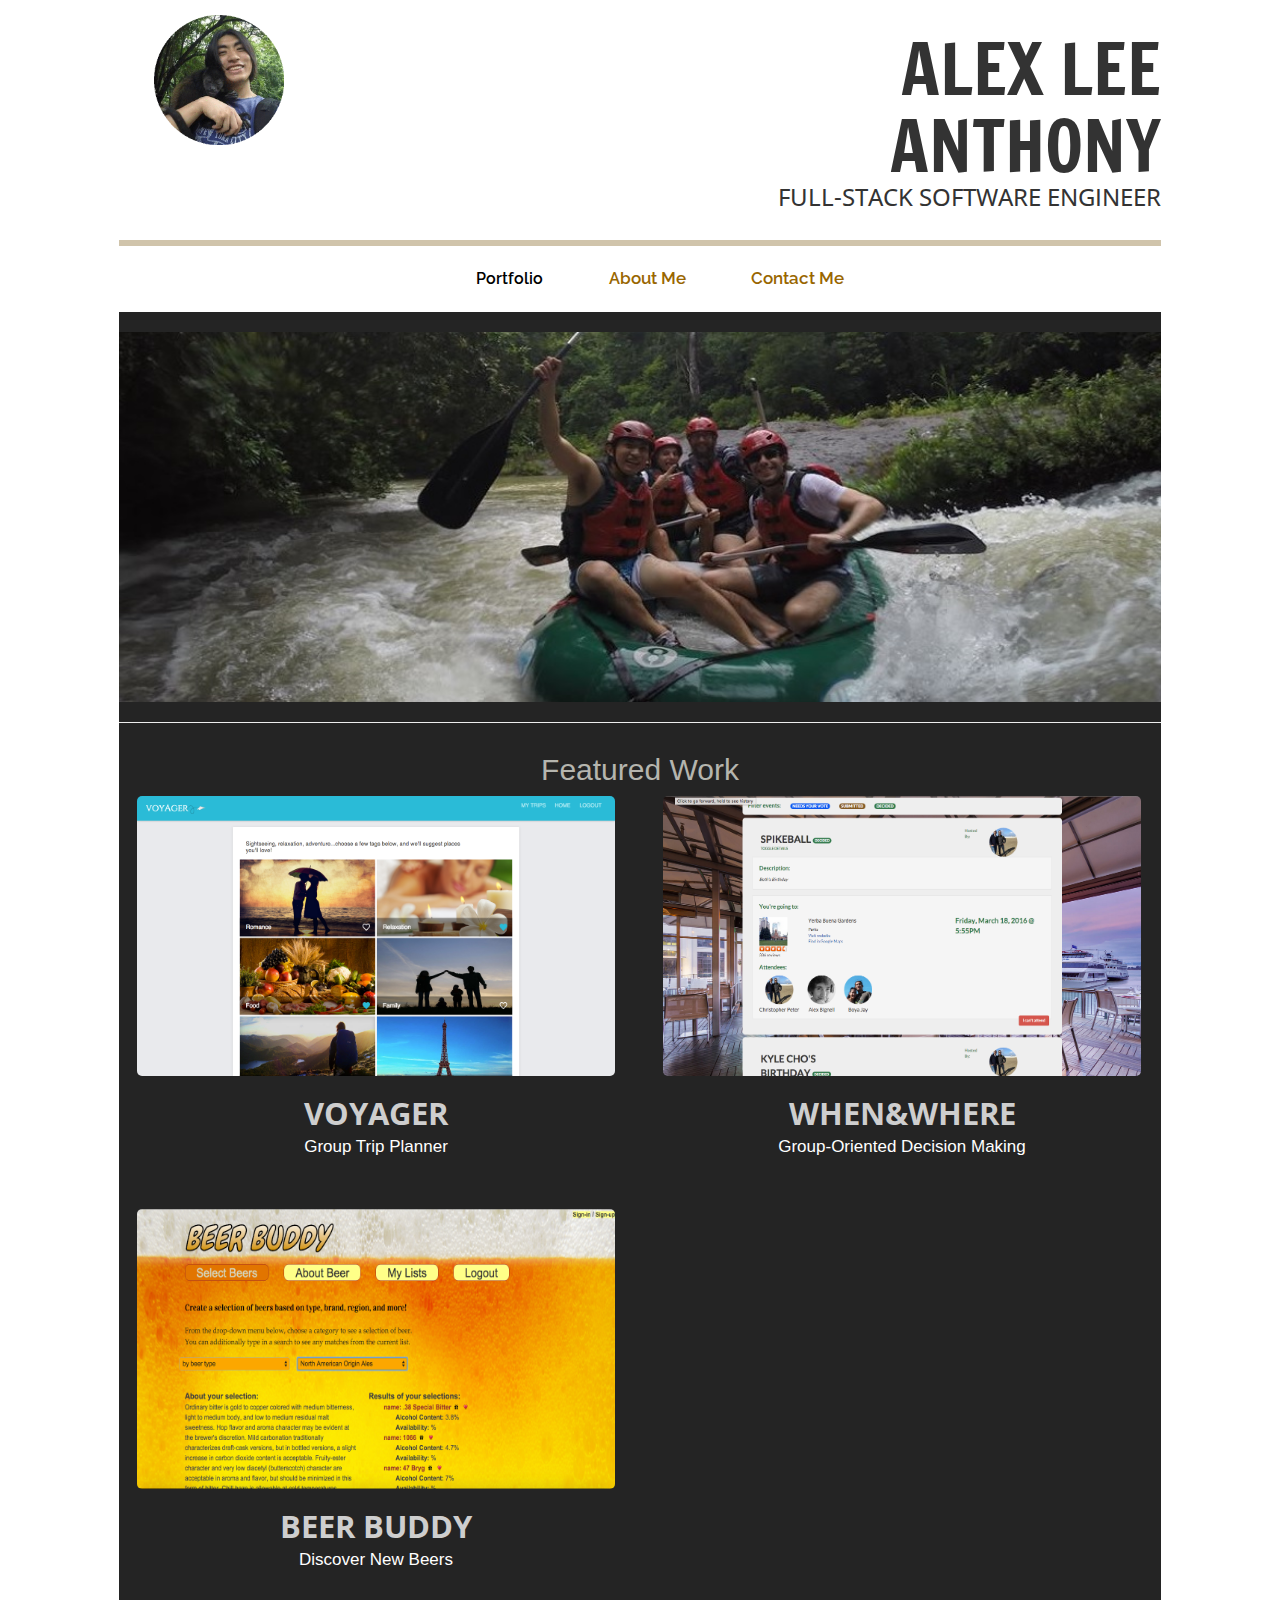
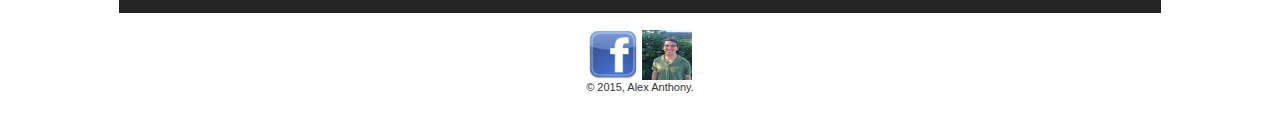
==== index.html @ c330674a "Modified images and text" ====
<!DOCTYPE html>
<html><head><meta http-equiv="Content-Type" content="text/html; charset=windows-1252"><style type="text/css"></style>
<link href="css/normalize.css" rel="stylesheet">
<link href="css/bootstrap.css" rel="stylesheet">
<link href='http://fonts.googleapis.com/css?family=Francois+One' rel='stylesheet' type='text/css'>
<link href='http://fonts.googleapis.com/css?family=Raleway:800,700,600' rel='stylesheet' type='text/css'>
<link href='http://fonts.googleapis.com/css?family=Open+Sans:400,300' rel='stylesheet' type='text/css'>
<link href="css/style.css" rel="stylesheet">

<title>Alex Anthony: Software Engineer</title>
</head>
  <body>
    <div class="container">  
      <div class="row">
        <div class="col-md-6"><img src="./imgs/CR-tiny.gif" class="tiny"></div>
        <div class="col-md-6 text-right text-uppercase">
          <h1>Alex Lee Anthony</h1>
          <h3>Full-stack Software Engineer</h3>
        </div>
      </div>
      <hr class="thickhr">



        <div class = "row">
          <nav>
            <ul>
              <li><a href="index.html" id="current">Portfolio</a></li>
              <li><a href="about.html" class="navbar">About Me</a></li>
              <li><a href="contact.html" class="navbar">Contact Me</a></li>
            </ul>
          </nav>
        </div>



      <div class="bgblue"> 
        <br>


        <div class="row">
          <div class="col-md-12">
            <img src="./imgs/edited-widebanner.jpg" class="img-responsive widebanner">
          </div>
        </div>
        <div class="row">
          <div class="col-md-12">
          <hr>
            <h2 id="feat">Featured Work</h2>
          </div>
        </div>
        <div class="row workrow">
          <div class="col-md-6 left-margin">
            <a href="http://ec2-52-36-9-136.us-west-2.compute.amazonaws.com/" target="_blank">
              <img src="./imgs/Voyager.png" class="img-responsive med">
            </a>
            <h3 class="workTitle">
              <a href="http://ec2-52-36-9-136.us-west-2.compute.amazonaws.com/" target="_blank">VOYAGER
              </a>
            </h3>
            <p><a href="http://ec2-52-36-9-136.us-west-2.compute.amazonaws.com/" target="_blank">Group Trip Planner</a></p>
          </div>
          <div class="col-md-6 left-margin">
            <a href="http://whenwhere2.herokuapp.com/" target="_blank">
              <img src="./imgs/WhenWhere.png" class="img-responsive med">
            </a>
            <h3 class="workTitle">
              <a href="http://whenwhere2.herokuapp.com/" target="_blank">WHEN&WHERE
              </a>
            </h3>
            <p><a href="http://whenwhere2.herokuapp.com/" target="_blank">Group-Oriented Decision Making</a></p>
          </div>
        </div>
        <br>
        <br>
        <div class="row workrow">
          <div class="col-md-6 left-margin">
            <a href="http://192.241.223.243:3000/" target="_blank">
              <img src="./imgs/BeerBuddy.png" class="img-responsive med">
            </a>
            <h3 class="workTitle">
              <a href="http://192.241.223.243:3000/" target="_blank">BEER BUDDY
              </a>
            </h3>
            <p><a href="http://192.241.223.243:3000/" target="_blank">Discover New Beers</a></p>
          </div>
        </div>
      </div>
       <footer>
        <div class="row">
        <a href="https://www.facebook.com/boyaj"><img src="imgs/facebook.png" alt="Facebook Logo"></a>
        <a href="https://www.linkedin.com/in/boyajiang"><img src="imgs/linked.jpg" alt="Linked-In Logo"></a>
        <p id = "sig">&copy; 2015, Alex Anthony.</p>
      </div>
      </footer>

    </div>

  
</body></html>
---- css/style.css ----
.container {
	margin: 10px auto;
	padding-left: 5%;
	padding-right: 5%;
}

.widebanner {
	height: 370px;
	width: 1140px;
}

.tiny {
	height: 130px;
	width: 130px;
	margin: 5px 0 -10px 35px;
}
.med {
	width: 500px;
	height: 280px;
	border-radius: 5px;
}

.med:hover { 
	border: 5px solid #5c93c9;
}

.workrow {
	padding-right: 20px;
}

.workTitle a {
	text-decoration: none;
	font-size: 1.3em !important;
	color: #cecece;
	font-weight: bold;
}


h1 {
font-family: 'Francois One', sans-serif;
font-size: 70px;
margin-bottom: -20px;
}

h3 {
font-family: 'Open Sans', sans-serif;
	font-weight: 450;	
	margin-bottom:5px;
}

.topright {
	display: flex;
}

.bgblue {
	background-color: #242424;
	color: #B5B5AE;
	text-align: center;
	padding-bottom: 30px;
}

.thickhr {
	border: 3.5px solid #D0C4AB;
	color: #D0C4AB;
	margin-top: 25px;
	margin-bottom: 20px;	

}

#feat
 {
	color:#B5B5AE;
	margin-top: 30px;
	text-align: center;
	font-size: 30px;
	margin-bottom: 10px;
}

.left-margin {
	padding-left: 33px;
}
.right-margin {
	padding-right: 33px;
}

a:link {
	text-decoration: none;
	font-size:	17px;
	
}

p a {

	color: white;
}


nav {
		margin: 0 auto;
		text-align: center;
}

nav ul {
	list-style: none;
}

nav li {

	display: inline-block;
	margin: 0% 3% 1% 3%;
	font-family: 'Raleway', sans-serif;
	color: #996600;
	
}

nav a {
		color: #996600;
		font-weight: 600;
}


.navbar:hover {
  color: 	black;
}

#current {
  color: 	black;
  font-size: 16px;
}


footer {
text-align: center;
margin-top: 17px;

}
footer img {
	margin: auto;
	width: 50px;
	height: 50px;
}

#sig {
	font-size: 11px;
}

/*  ABOUT ME */


#aboutme {
	margin-top: 5%;
	margin-bottom: 4%;
	padding-left: 20%;
	padding-right: 20%;
	font-family: 'Crete Round', serif;
	font-size: 180%;
	text-indent: 20px;
	text-align: justify;
}

#contact {
	margin-top: 5%;
	margin-bottom: 4%;
	padding-left: 20%;
	padding-right: 20%;
	font-family: 'Crete Round', serif;
	font-size: 180%;
	text-align: justify;
}
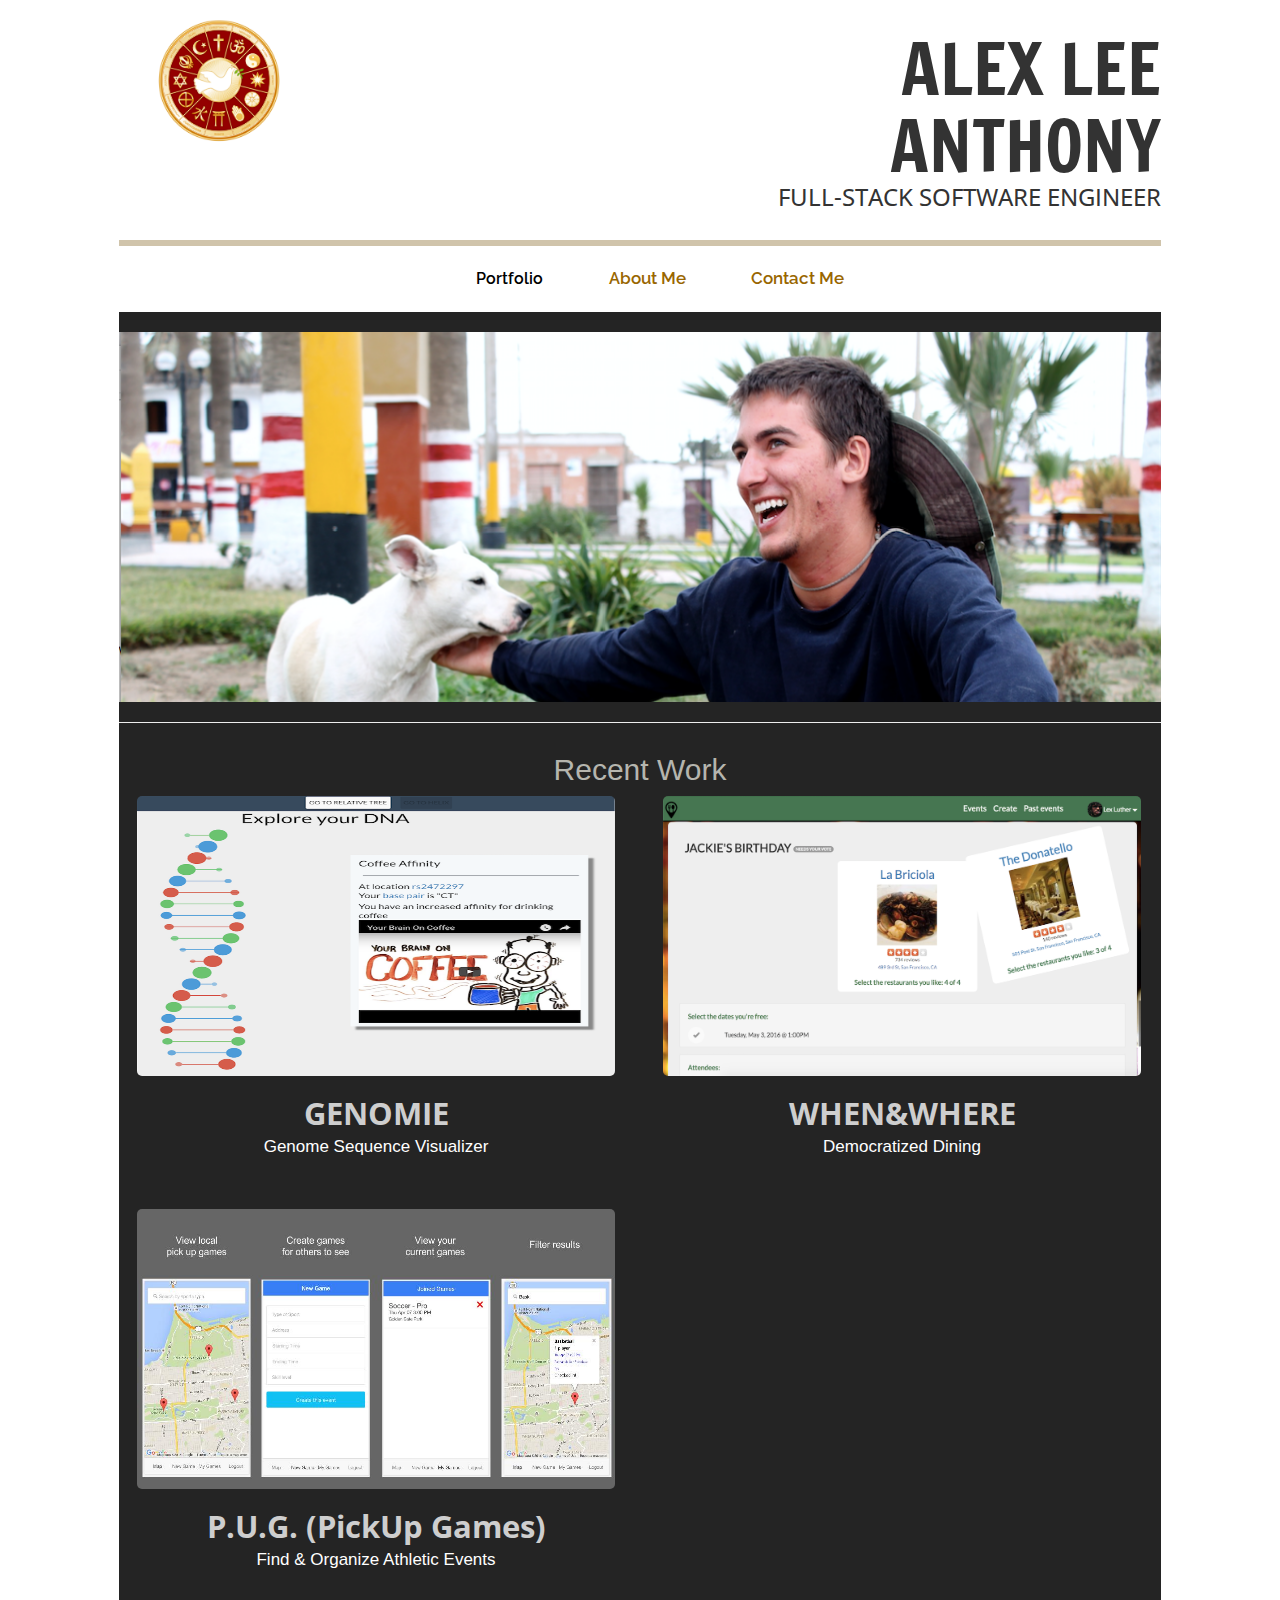
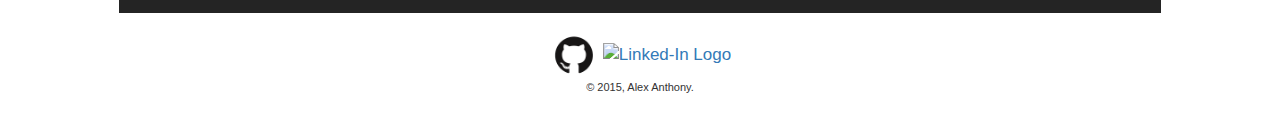
==== commit 5425aa1e: "Changed text and images" ====
--- a/index.html
+++ b/index.html
@@ -12,7 +12,7 @@
   <body>
     <div class="container">  
       <div class="row">
-        <div class="col-md-6"><img src="./imgs/CR-tiny.gif" class="tiny"></div>
+        <div class="col-md-6"><img src="./imgs/Religions.png" class="tiny"></div>
         <div class="col-md-6 text-right text-uppercase">
           <h1>Alex Lee Anthony</h1>
           <h3>Full-stack Software Engineer</h3>
@@ -40,56 +40,56 @@
 
         <div class="row">
           <div class="col-md-12">
-            <img src="./imgs/edited-widebanner.jpg" class="img-responsive widebanner">
+            <img src="./imgs/chincha2.png" class="img-responsive widebanner">
           </div>
         </div>
         <div class="row">
           <div class="col-md-12">
           <hr>
-            <h2 id="feat">Featured Work</h2>
+            <h2 id="feat">Recent Work</h2>
           </div>
         </div>
         <div class="row workrow">
           <div class="col-md-6 left-margin">
-            <a href="http://ec2-52-36-9-136.us-west-2.compute.amazonaws.com/" target="_blank">
-              <img src="./imgs/Voyager.png" class="img-responsive med">
+            <a href="http://genomie.herokuapp.com/" target="_blank">
+              <img src="./imgs/Genomi.png" class="img-responsive med">
             </a>
             <h3 class="workTitle">
-              <a href="http://ec2-52-36-9-136.us-west-2.compute.amazonaws.com/" target="_blank">VOYAGER
+              <a href="http://genomie.herokuapp.com/" target="_blank">GENOMIE
               </a>
             </h3>
-            <p><a href="http://ec2-52-36-9-136.us-west-2.compute.amazonaws.com/" target="_blank">Group Trip Planner</a></p>
+            <p><a href="http://genomie.herokuapp.com/" target="_blank">Genome Sequence Visualizer</a></p>
           </div>
           <div class="col-md-6 left-margin">
-            <a href="http://whenwhere2.herokuapp.com/" target="_blank">
+            <a href="http://when-where.herokuapp.com/" target="_blank">
               <img src="./imgs/WhenWhere.png" class="img-responsive med">
             </a>
             <h3 class="workTitle">
-              <a href="http://whenwhere2.herokuapp.com/" target="_blank">WHEN&WHERE
+              <a href="http://when-where.herokuapp.com/" target="_blank">WHEN&WHERE
               </a>
             </h3>
-            <p><a href="http://whenwhere2.herokuapp.com/" target="_blank">Group-Oriented Decision Making</a></p>
+            <p><a href="http://when-where.herokuapp.com/" target="_blank">Democratized Dining</a></p>
           </div>
         </div>
         <br>
         <br>
         <div class="row workrow">
           <div class="col-md-6 left-margin">
-            <a href="http://192.241.223.243:3000/" target="_blank">
-              <img src="./imgs/BeerBuddy.png" class="img-responsive med">
+            <a href="https://github.com/Accidental-Pistachios/pug-client" target="_blank">
+              <img src="./imgs/pug.jpg" class="img-responsive med">
             </a>
             <h3 class="workTitle">
-              <a href="http://192.241.223.243:3000/" target="_blank">BEER BUDDY
+              <a href="https://github.com/Accidental-Pistachios/pug-client" target="_blank">P.U.G. (PickUp Games)
               </a>
             </h3>
-            <p><a href="http://192.241.223.243:3000/" target="_blank">Discover New Beers</a></p>
+            <p><a href="https://github.com/Accidental-Pistachios/pug-client" target="_blank">Find & Organize Athletic Events</a></p>
           </div>
         </div>
       </div>
        <footer>
         <div class="row">
-        <a href="https://www.facebook.com/boyaj"><img src="imgs/facebook.png" alt="Facebook Logo"></a>
-        <a href="https://www.linkedin.com/in/boyajiang"><img src="imgs/linked.jpg" alt="Linked-In Logo"></a>
+        <a href="https://github.com/alexanthony813"><img src="imgs/github.png" alt="Linked-In Logo"></a>
+        <a href="https://www.linkedin.com/in/alexleeanthony"><img src="http://boyajay.github.io/imgs/linked.jpg" alt="Linked-In Logo"></a>
         <p id = "sig">&copy; 2015, Alex Anthony.</p>
       </div>
       </footer>
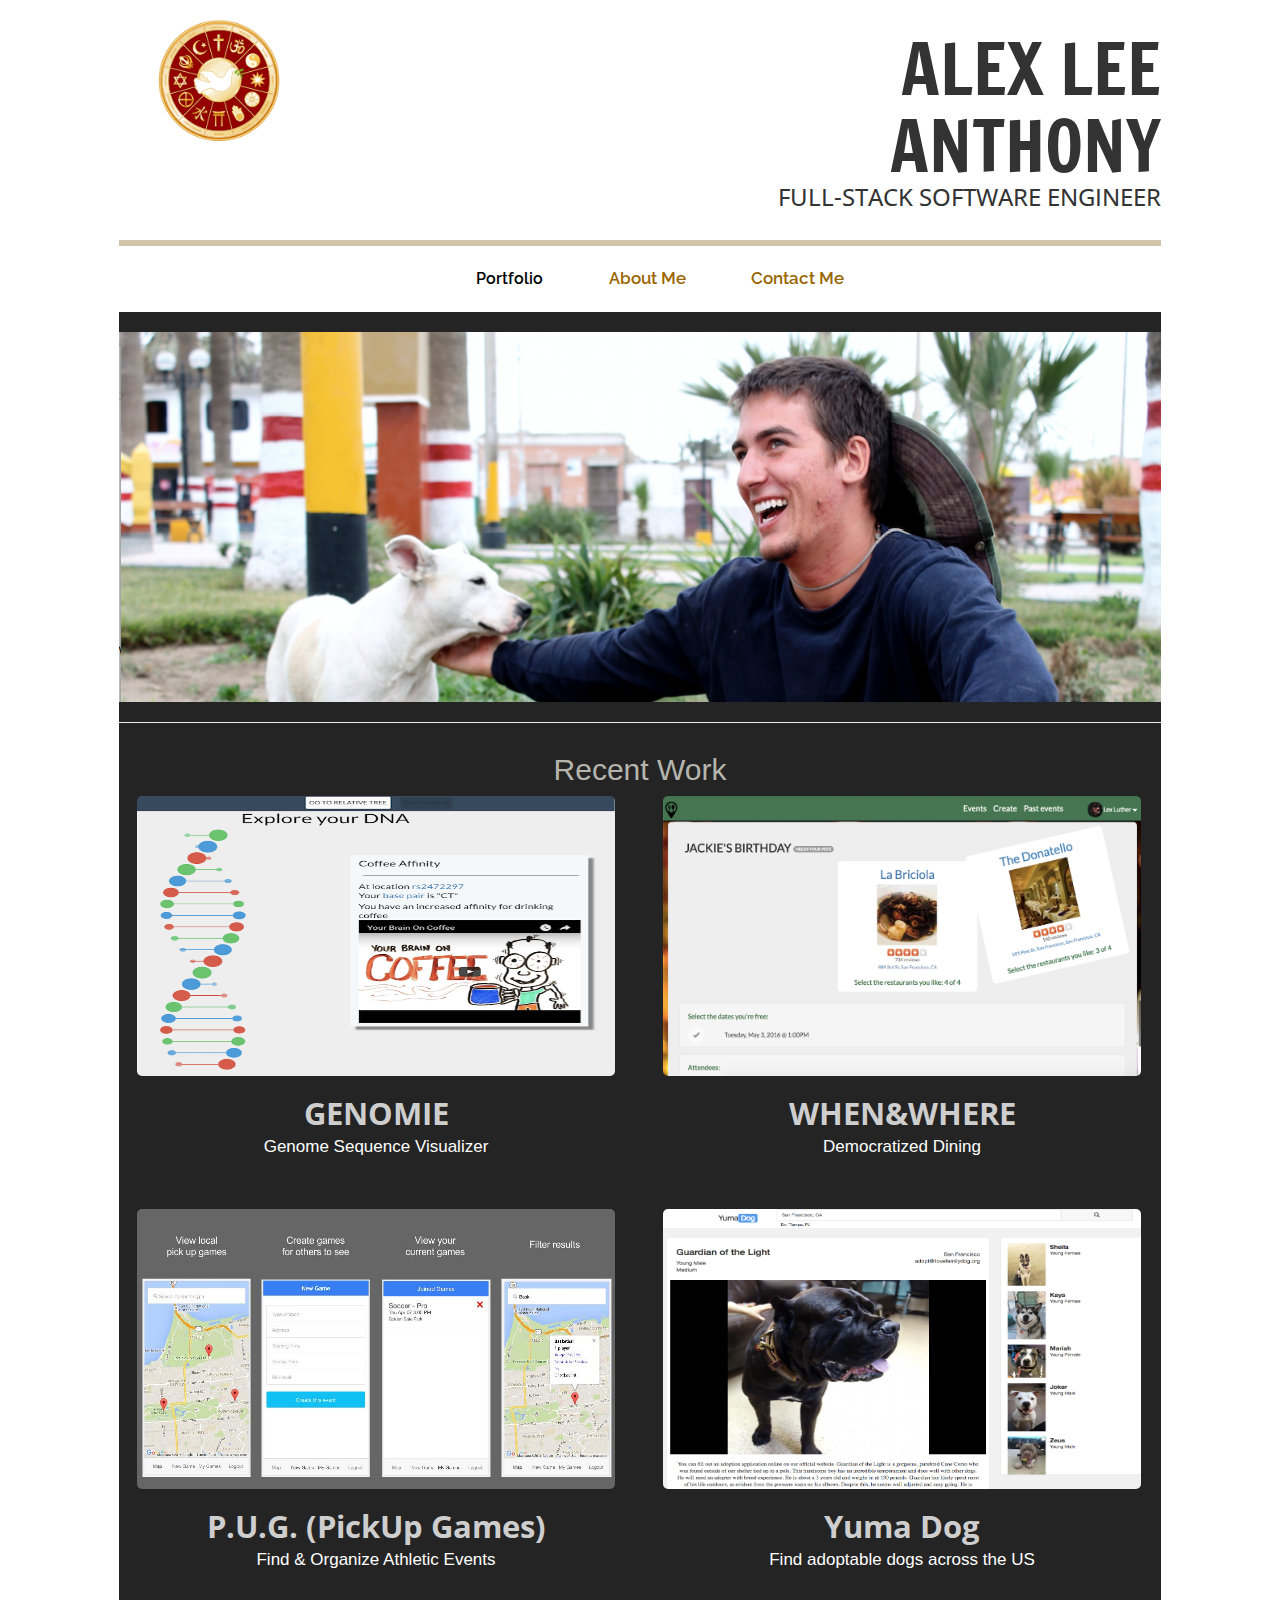
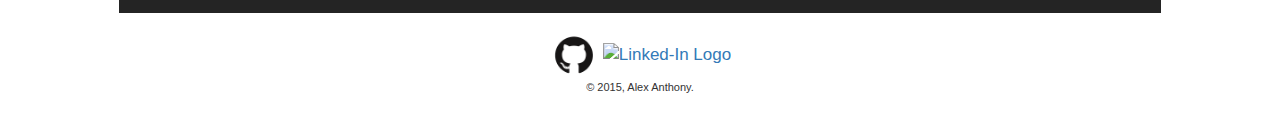
==== commit acab69b7: "Added recent app" ====
--- a/index.html
+++ b/index.html
@@ -65,7 +65,7 @@
               <img src="./imgs/WhenWhere.png" class="img-responsive med">
             </a>
             <h3 class="workTitle">
-              <a href="http://when-where.herokuapp.com/" target="_blank">WHEN&WHERE
+              <a href="http://when-where.herokuapp.com/" target="_blank">WHEN&amp;WHERE
               </a>
             </h3>
             <p><a href="http://when-where.herokuapp.com/" target="_blank">Democratized Dining</a></p>
@@ -82,7 +82,17 @@
               <a href="https://github.com/Accidental-Pistachios/pug-client" target="_blank">P.U.G. (PickUp Games)
               </a>
             </h3>
-            <p><a href="https://github.com/Accidental-Pistachios/pug-client" target="_blank">Find & Organize Athletic Events</a></p>
+            <p><a href="https://github.com/Accidental-Pistachios/pug-client" target="_blank">Find &amp; Organize Athletic Events</a></p>
+          </div>
+          <div class="col-md-6 left-margin">
+            <a href="https://github.com/alexanthony813/YuMaDog" target="_blank">
+              <img src="./imgs/yumadog.png" class="img-responsive med">
+            </a>
+            <h3 class="workTitle">
+              <a href="https://github.com/alexanthony813/YuMaDog" target="_blank">Yuma Dog
+              </a>
+            </h3>
+            <p><a href="https://github.com/alexanthony813/YuMaDog" target="_blank">Find adoptable dogs across the US</a></p>
           </div>
         </div>
       </div>
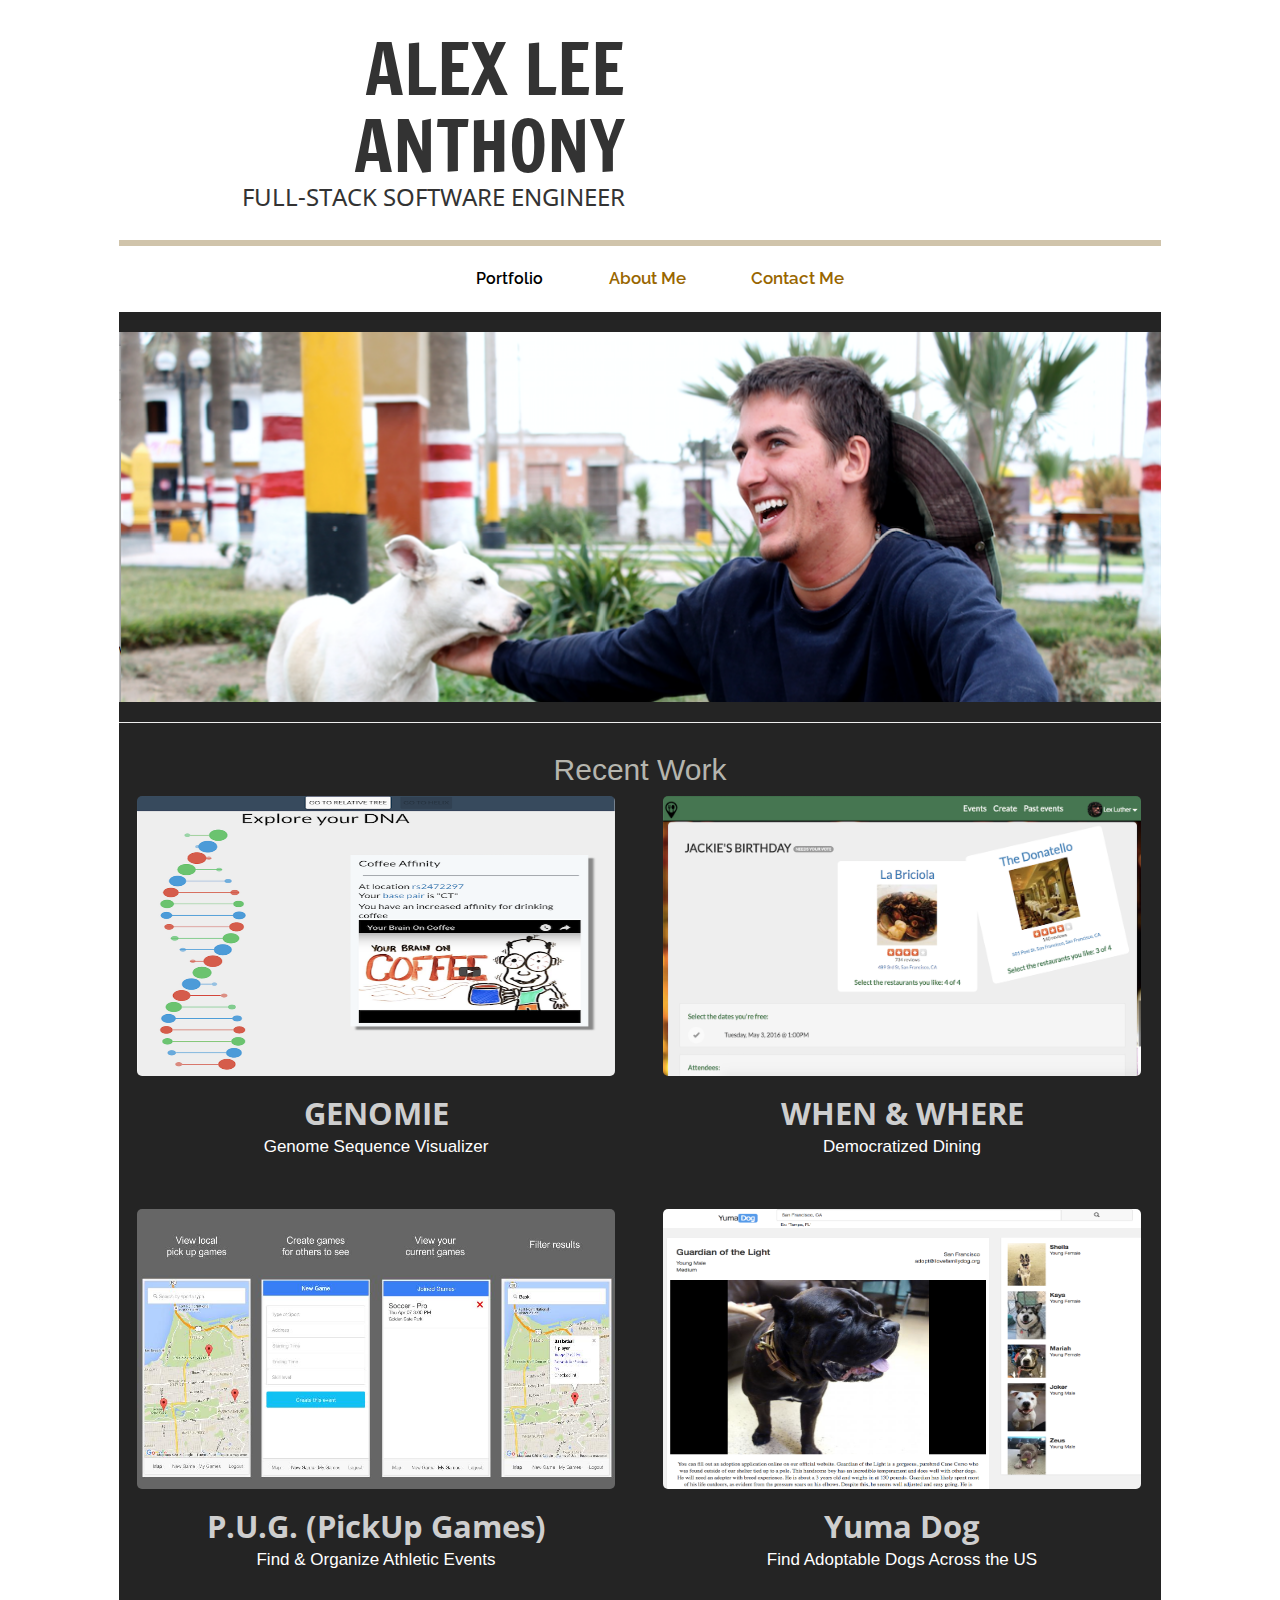
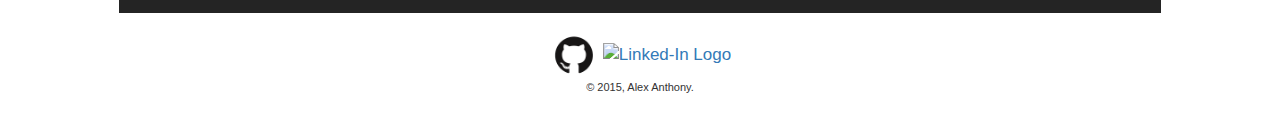
==== commit 5f74c18f: "Updated text" ====
--- a/index.html
+++ b/index.html
@@ -12,8 +12,7 @@
   <body>
     <div class="container">  
       <div class="row">
-        <div class="col-md-6"><img src="./imgs/Religions.png" class="tiny"></div>
-        <div class="col-md-6 text-right text-uppercase">
+        <div class="col-md-6 text-right text-uppercase name">
           <h1>Alex Lee Anthony</h1>
           <h3>Full-stack Software Engineer</h3>
         </div>
@@ -65,7 +64,7 @@
               <img src="./imgs/WhenWhere.png" class="img-responsive med">
             </a>
             <h3 class="workTitle">
-              <a href="http://when-where.herokuapp.com/" target="_blank">WHEN&amp;WHERE
+              <a href="http://when-where.herokuapp.com/" target="_blank">WHEN &amp; WHERE
               </a>
             </h3>
             <p><a href="http://when-where.herokuapp.com/" target="_blank">Democratized Dining</a></p>
@@ -85,14 +84,14 @@
             <p><a href="https://github.com/Accidental-Pistachios/pug-client" target="_blank">Find &amp; Organize Athletic Events</a></p>
           </div>
           <div class="col-md-6 left-margin">
-            <a href="https://github.com/alexanthony813/YuMaDog" target="_blank">
+            <a href="http://yumadog.herokuapp.com/" target="_blank">
               <img src="./imgs/yumadog.png" class="img-responsive med">
             </a>
             <h3 class="workTitle">
-              <a href="https://github.com/alexanthony813/YuMaDog" target="_blank">Yuma Dog
+              <a href="http://yumadog.herokuapp.com/" target="_blank">Yuma Dog
               </a>
             </h3>
-            <p><a href="https://github.com/alexanthony813/YuMaDog" target="_blank">Find adoptable dogs across the US</a></p>
+            <p><a href="http://yumadog.herokuapp.com/" target="_blank">Find Adoptable Dogs Across the US</a></p>
           </div>
         </div>
       </div>
@@ -107,4 +106,4 @@
     </div>
 
   
-</body></html>+</body></html>
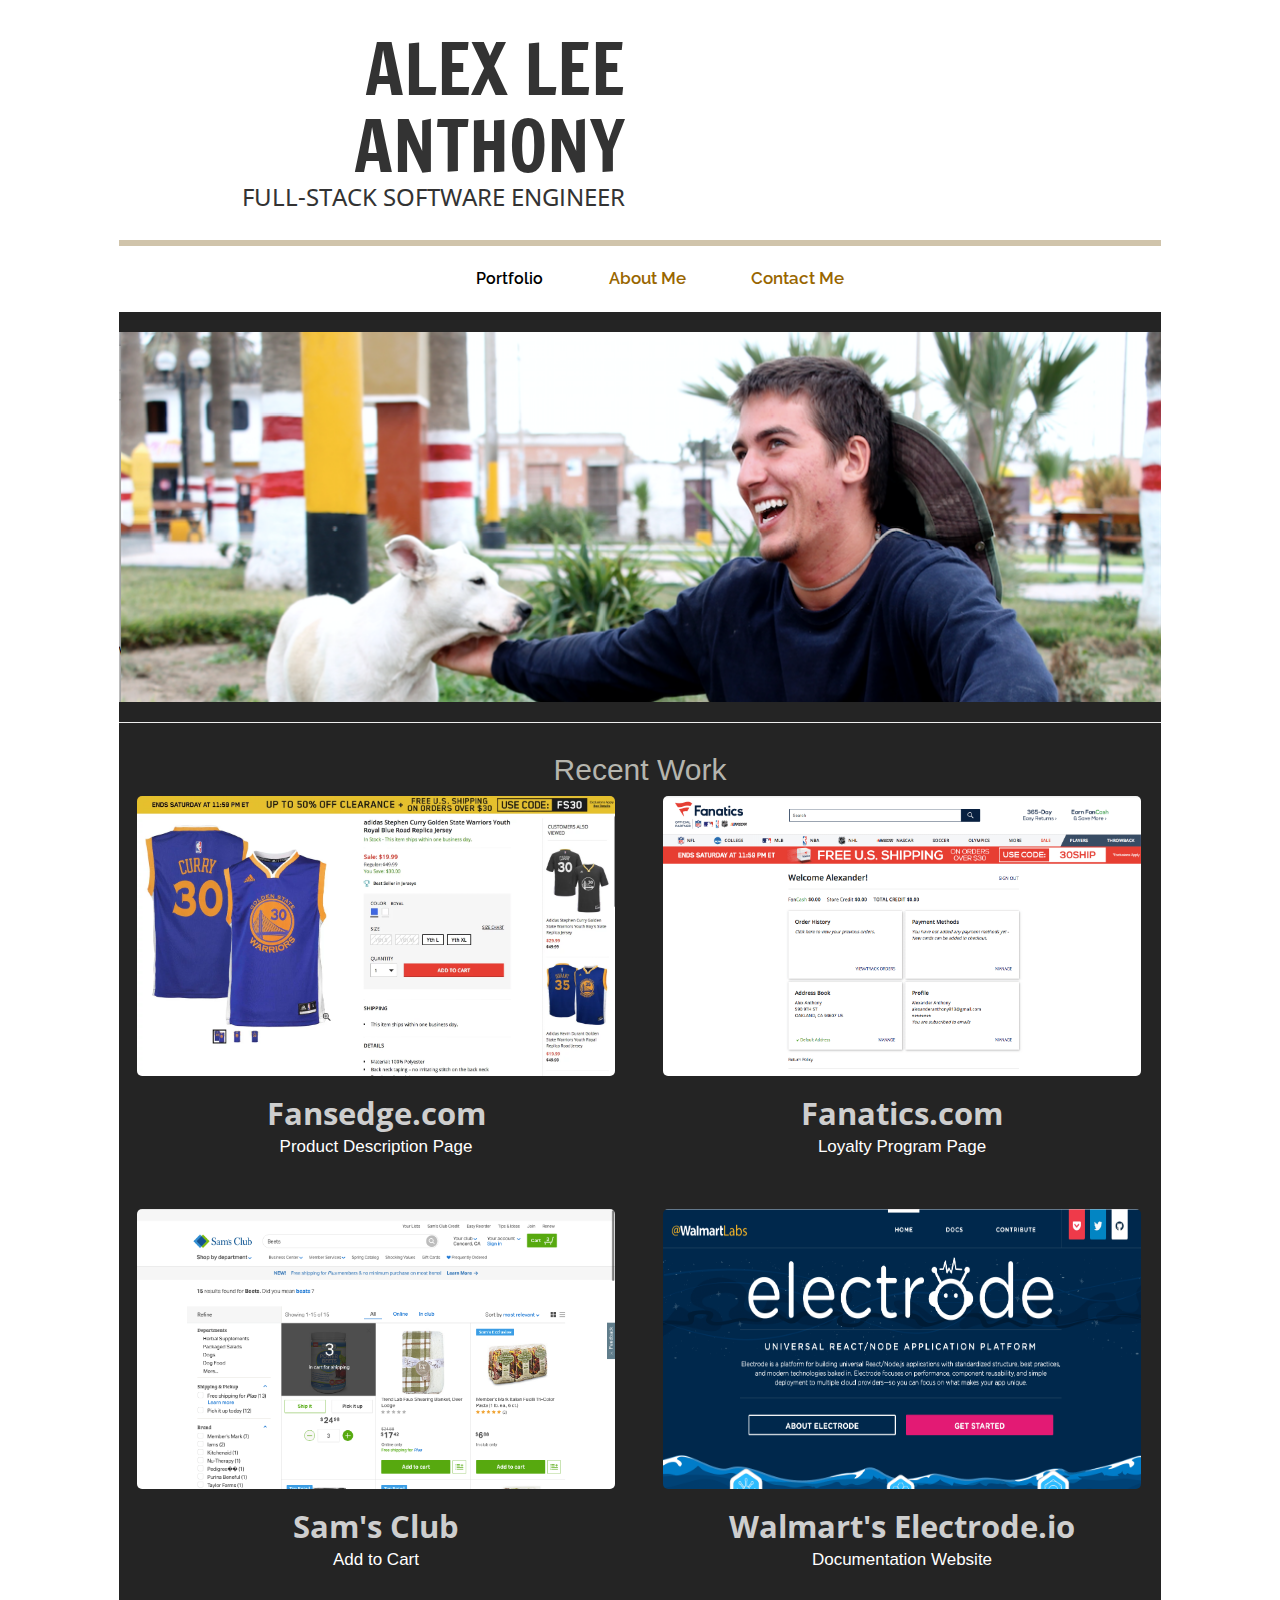
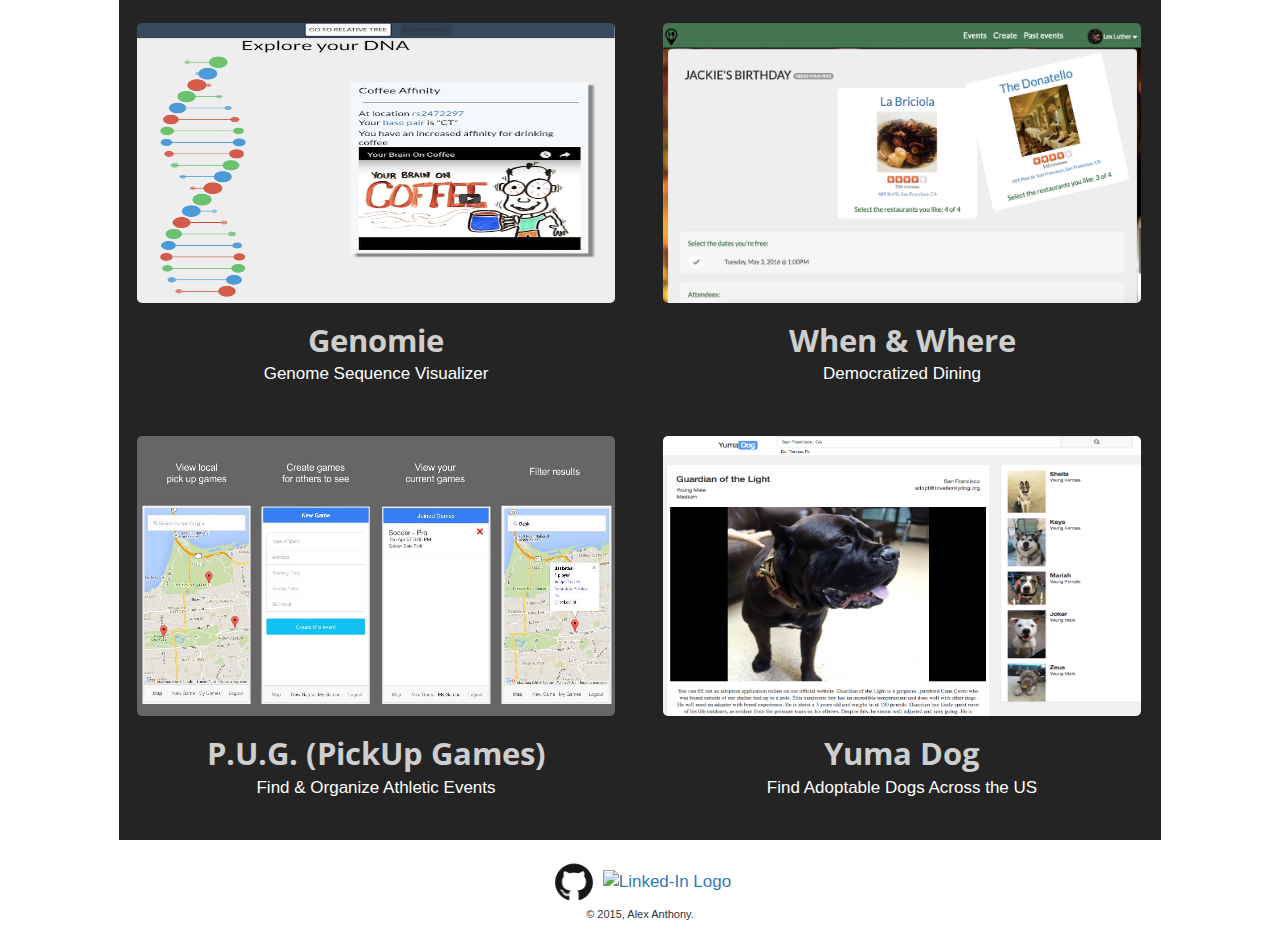
==== commit e524a934: "Update portfolio" ====
--- a/index.html
+++ b/index.html
@@ -50,11 +50,59 @@
         </div>
         <div class="row workrow">
           <div class="col-md-6 left-margin">
+            <a href="https://www.fansedge.com/nike-stephen-curry-golden-state-warriors-youth-blue-swingman-jersey-icon-edition/p-2813400" target="_blank">
+              <img src="./imgs/pdp.png" class="img-responsive med">
+            </a>
+            <h3 class="workTitle">
+              <a href="https://www.fansedge.com/nike-stephen-curry-golden-state-warriors-youth-blue-swingman-jersey-icon-edition/p-2813400" target="_blank">Fansedge.com
+              </a>
+            </h3>
+            <p><a href="https://www.fansedge.com/nike-stephen-curry-golden-state-warriors-youth-blue-swingman-jersey-icon-edition/p-2813400" target="_blank">Product Description Page</a></p>
+          </div>
+          <div class="col-md-6 left-margin">
+            <a href="https://www.fanatics.com/member-rewards-signup-login/x-1243+z-80251354-2173577203" target="_blank">
+              <img src="./imgs/fancash.png" class="img-responsive med">
+            </a>
+            <h3 class="workTitle">
+              <a href="https://www.fanatics.com/member-rewards-signup-login/x-1243+z-80251354-2173577203" target="_blank">Fanatics.com
+              </a>
+            </h3>
+            <p><a href="https://www.fanatics.com/member-rewards-signup-login/x-1243+z-80251354-2173577203" target="_blank">Loyalty Program Page</a></p>
+          </div>
+        </div>
+        <br>
+        <br>
+        <div class="row workrow">
+          <div class="col-md-6 left-margin">
+            <a href="https://www.samsclub.com/sams/search/searchResults.jsp?searchTerm=beets" target="_blank">
+              <img src="./imgs/sams.png" class="img-responsive med">
+            </a>
+            <h3 class="workTitle">
+              <a href="https://www.samsclub.com/sams/search/searchResults.jsp?searchTerm=beets" target="_blank">Sam's Club
+              </a>
+            </h3>
+            <p><a href="http://www.electrode.io/index.html" target="_blank">Add to Cart</a></p>
+          </div>
+          <div class="col-md-6 left-margin">
+            <a href="http://www.electrode.io/index.html" target="_blank">
+              <img src="./imgs/electrode.png" class="img-responsive med">
+            </a>
+            <h3 class="workTitle">
+              <a href="http://www.electrode.io/index.html" target="_blank">Walmart's Electrode.io
+              </a>
+            </h3>
+            <p><a href="http://www.electrode.io/index.html" target="_blank">Documentation Website</a></p>
+          </div>
+        </div>
+        <br>
+        <br>
+        <div class="row workrow">
+          <div class="col-md-6 left-margin">
             <a href="http://genomie.herokuapp.com/" target="_blank">
               <img src="./imgs/Genomi.png" class="img-responsive med">
             </a>
             <h3 class="workTitle">
-              <a href="http://genomie.herokuapp.com/" target="_blank">GENOMIE
+              <a href="http://genomie.herokuapp.com/" target="_blank">Genomie
               </a>
             </h3>
             <p><a href="http://genomie.herokuapp.com/" target="_blank">Genome Sequence Visualizer</a></p>
@@ -64,7 +112,7 @@
               <img src="./imgs/WhenWhere.png" class="img-responsive med">
             </a>
             <h3 class="workTitle">
-              <a href="http://when-where.herokuapp.com/" target="_blank">WHEN &amp; WHERE
+              <a href="http://when-where.herokuapp.com/" target="_blank">When &amp; Where
               </a>
             </h3>
             <p><a href="http://when-where.herokuapp.com/" target="_blank">Democratized Dining</a></p>
